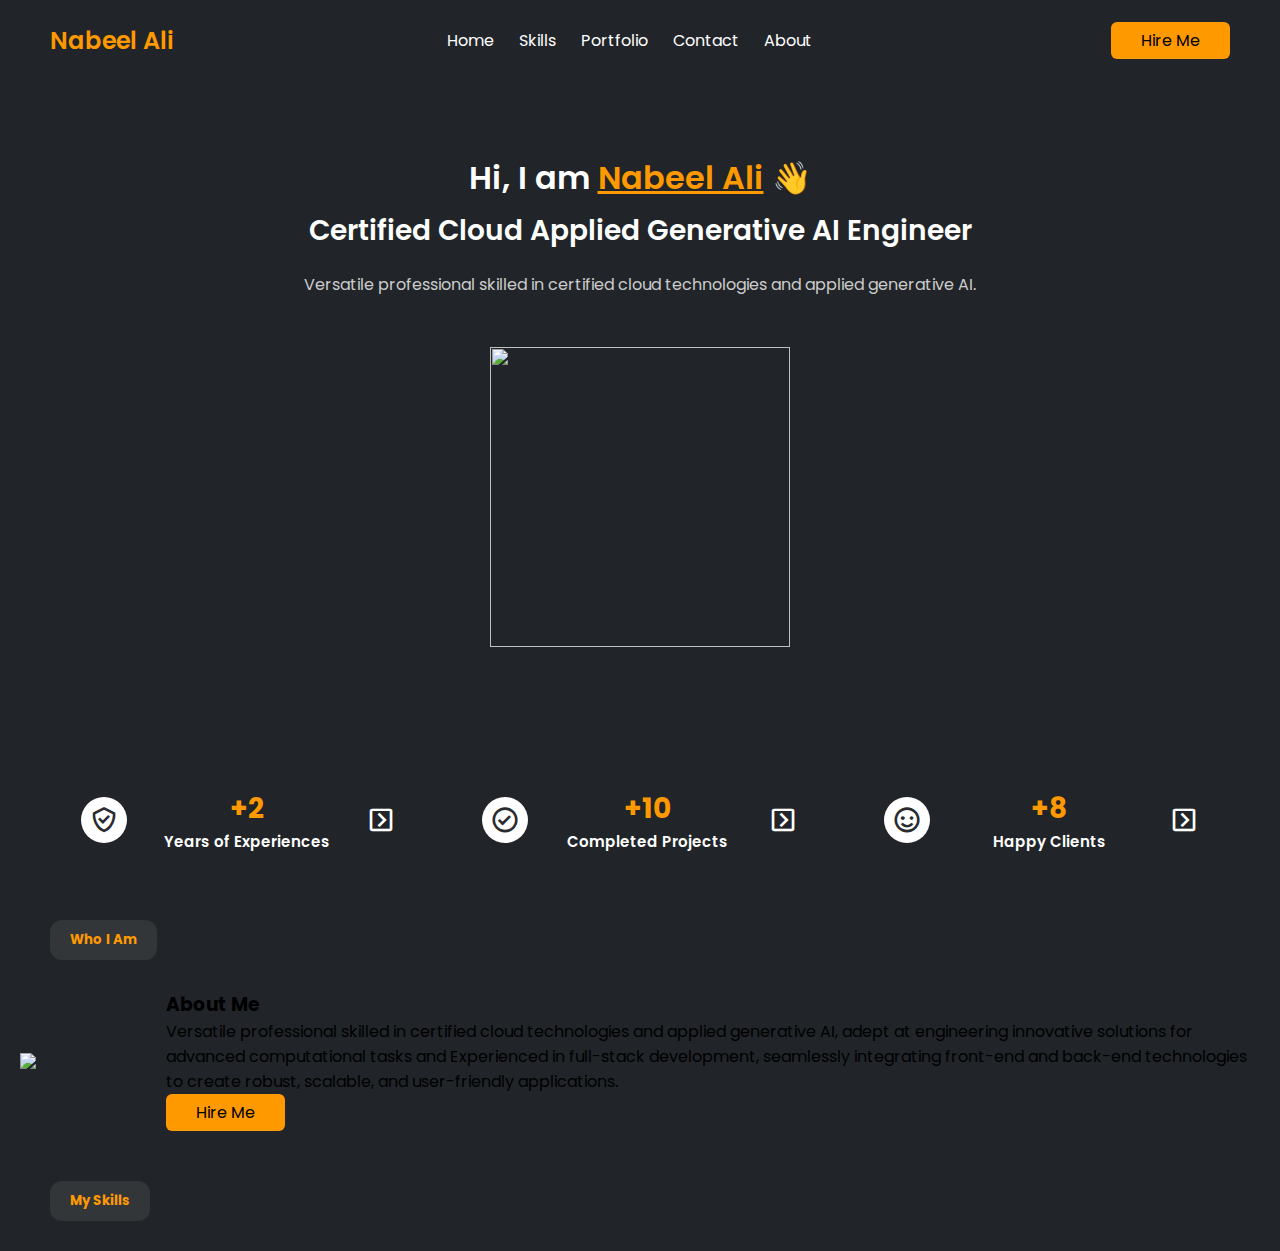
==== personal portfolio website/index.html @ 270018e7 "Add files via upload" ====
<!DOCTYPE html>
<html lang="en">
<head>
    <meta charset="UTF-8">
    <meta name="viewport" content="width=device-width, initial-scale=1.0">
    <link href='https://unpkg.com/boxicons@2.1.4/css/boxicons.min.css' rel='stylesheet'>
    <link rel="stylesheet" href="style.css">
    <title>Nabeel Ali  |  Certified GenEng</title>
</head>

<body>
    
    <div class="navbar">   
    <h2>Nabeel Ali</h2>
    <ul>
        <li><a href="#">Home</a></li>
        <li><a href="#">Skills</a></li>
        <li><a href="#">Portfolio</a></li>
        <li><a href="#">Contact</a></li>
        <li><a href="#">About</a></li>
    </ul> 
    <button class="hire-btn">Hire Me</button>
</div>

<div class="main">
    <h4>Hi, I am <span>Nabeel Ali</span> &#128075;</h4>
    <p class="title">Certified Cloud Applied Generative AI Engineer</p>
    <p class="subtitle">Versatile professional skilled in certified cloud technologies and applied generative AI.</p>
    <img src="na.png">
</div>

<div class="guarantee">
    <div class="item">
        <div class="icon">
            <i class='bx bx-check-shield'></i>
        </div>
        <div class="info">
            <h3>+2</h3>
            <p>Years of Experiences</p>
        </div>
        <i class='bx bx-chevron-right-square'></i>
    </div>
    <div class="item">
        <div class="icon">
            <i class='bx bx-check-circle'></i>
        </div>
        <div class="info">
            <h3>+10</h3>
            <p>Completed Projects</p>
        </div>
        <i class='bx bx-chevron-right-square'></i>
    </div>
    <div class="item">
        <div class="icon">
            <i class='bx bx-smile'></i>
        </div>
        <div class="info">
            <h3>+8</h3>
            <p>Happy Clients</p>
        </div>
        <i class='bx bx-chevron-right-square'></i>
    </div>
</div>

  <h5 class="seprator">Who I Am</h5>

  <div class="about">
    <img src="image.png">
    <div class="info">
        <h3>About Me</h3>
        <p>Versatile professional skilled in certified cloud technologies and applied generative AI, adept at engineering innovative solutions for advanced computational tasks and Experienced in full-stack development, seamlessly integrating front-end and back-end technologies to create robust, scalable, and user-friendly applications.</p>
        <button class="hire-btn">Hire Me</button>
    </div>
  </div>

  <h5 class="seprator">My Skills</h5>

</body>
</html>
---- personal portfolio website/style.css ----
@import url('https://fonts.googleapis.com/css2?family=Poppins:ital,wght@0,100;0,200;0,300;0,400;0,500;0,600;0,700;0,800;0,900;1,100;1,200;1,300;1,400;1,500;1,600;1,700;1,800;1,900&display=swap');

*{
    margin: 0;
    padding: 0;
    box-sizing: border-box;
    font-family: 'Poppins', sans-serif;
}

body{
    height: 100vh;
    background: #212529;
}

.navbar{
    display: flex;
    align-items: center;
    justify-content: space-between;
    height: 80px;
    padding: 0 50px;
}

.navbar h2{
    color: #FF9900;
    font-weight: 600;
}

.navbar ul{
    display: flex;
}

.navbar ul li{
    list-style: none;
}

.navbar ul li a{
    text-decoration: none;
    color: #fff;
    font-size: 16px;
    margin-right: 25px;
    transition: color 0.3 ease;
}

.navbar ul li:hover a{
    color: #fba827;
}

.navbar ul li:last-child a{
    margin: o;
}

.hire-btn{
    background: #FF9900;
    padding: 6px 30px;
    border: none;
    font-size: 16px;
    cursor: pointer;
    border-radius: 6px;
    transition: background-color 0.3 ease;
}

.hire-btn:hover{
    background: #fba827;
}

.main{
    height: 640px;
    display: flex;
    flex-direction: column;
    align-items: center;
    justify-content: center;
}

.main h4{
    font-size: 32px;
    color: #fff;
    font-weight: 600;
}

.main h4 span{
    color: #FF9900;
    text-decoration: underline;
}

.main p.title{
    font-size: 28px;
    font-weight: 600;
    color: #fff;
    margin-top: 8px;
}

.main p.subtitle{
    font-size: 16px;
    color: #ccc;
    margin-top: 20px;

}

.main img{
    width: 300px;
    height: 300px;
    margin-top: 50px;
}

.guarantee{
    margin-top: 50px;
    padding: 0 50px;
    display: flex;
    flex-wrap: nowrap;
    gap: 24px;
}

.guarantee .item{
    color: #292b2e;
    display: flex;
    justify-content: space-between;
    align-items: center;
    height: 100px;
    width: 100%;
    border-radius: 10px;
    padding: 0 30px;
    border: 1px solid transparent;
    cursor: pointer;
    transition: all 0.3s ease;
}

.guarantee .item:hover{
    border-color: #FF9900;
}

.guarantee .item .icon{
    width: 46px;
    height: 46px;
    background: #fff;
    border-radius: 50%;
    display: flex;
    align-items: center;
    justify-content: center;
    transition: background-color 0.3s ease;

}

.guarantee .item:hover .icon{
    background-color: #fba827;
}

.guarantee .item .icon i{
    font-size: 30px;
}

.guarantee .item .info{
    display: flex;
    flex-direction: column;
    align-items: center;
}

.guarantee .item .info h3{
    color: #FF9900;
    font-size: 28px;
}

.guarantee .item .info p{
    color: #fff;
    font-size: 15px;
    font-weight: 600;
}

.guarantee .item > i{
    color: #fff;
    font-size: 30px;
    transition: color 0.3 ease;
}

.guarantee .item:hover > i{
    color: #fba827;
}

.seprator{
    margin: 50px 50px 30px;
    padding: 10px 20px;
    background: rgba(255, 255, 255, 0.08);
    display: inline-block;
    color: #FF9900;
    border-radius: 12px;
}

.about{
    display: flex;
    justify-content: space-between;
    align-items: center;
    gap: 40px;
    padding: 0 20px;
}

.about img{
    width: 250px;
}
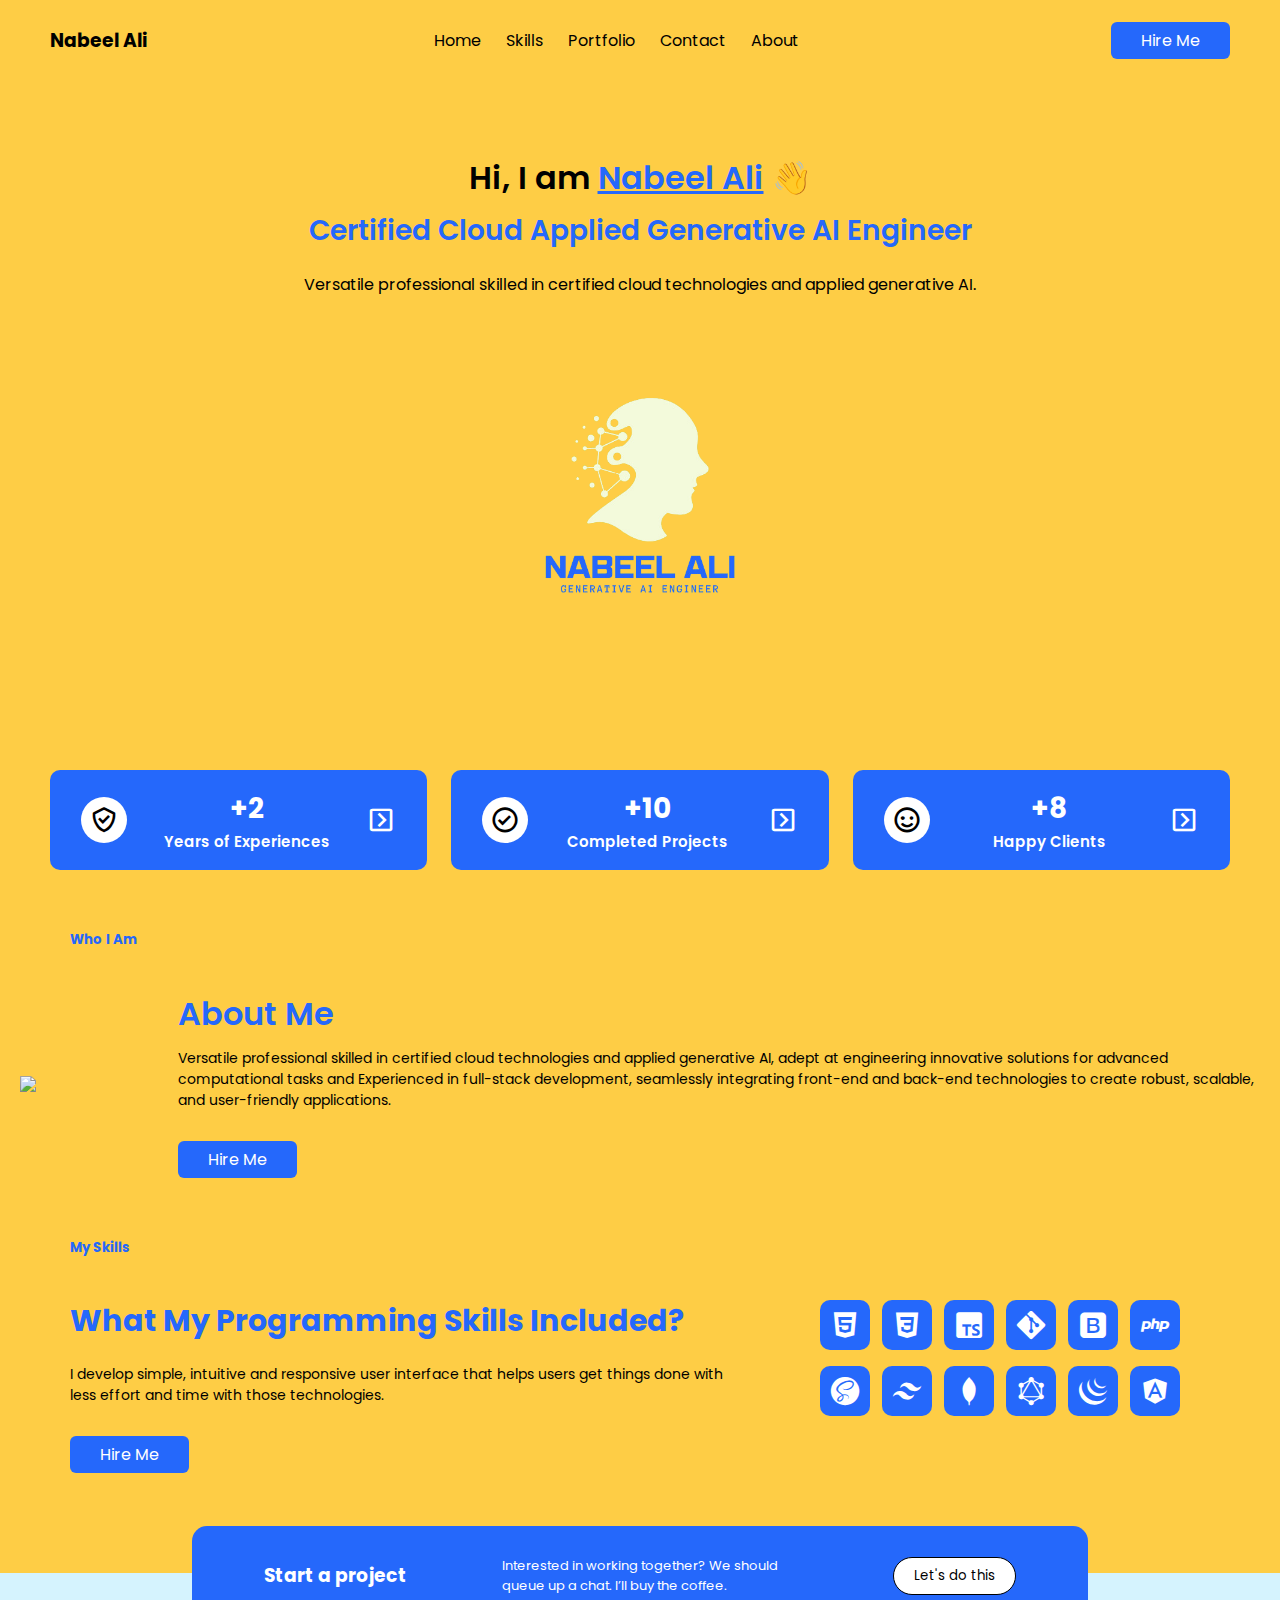
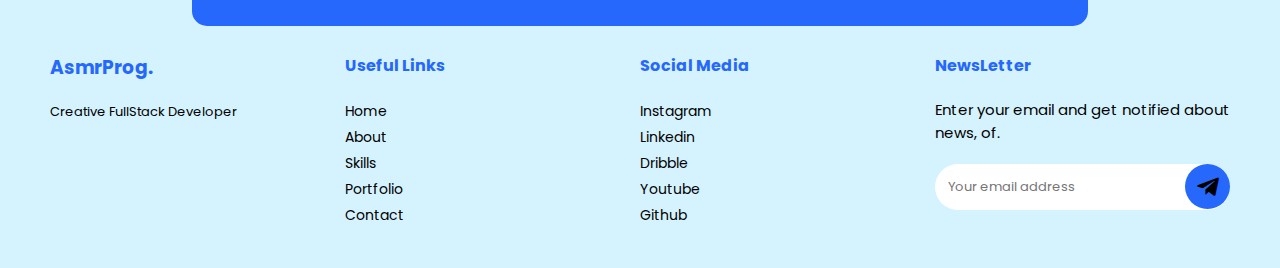
==== commit 754fb218: "Personal Portfolio Website" ====
--- a/personal portfolio website/index.html
+++ b/personal portfolio website/index.html
@@ -1,79 +1,179 @@
-<!DOCTYPE html>
-<html lang="en">
-<head>
-    <meta charset="UTF-8">
-    <meta name="viewport" content="width=device-width, initial-scale=1.0">
-    <link href='https://unpkg.com/boxicons@2.1.4/css/boxicons.min.css' rel='stylesheet'>
-    <link rel="stylesheet" href="style.css">
-    <title>Nabeel Ali  |  Certified GenEng</title>
-</head>
-
-<body>
-    
-    <div class="navbar">   
-    <h2>Nabeel Ali</h2>
-    <ul>
-        <li><a href="#">Home</a></li>
-        <li><a href="#">Skills</a></li>
-        <li><a href="#">Portfolio</a></li>
-        <li><a href="#">Contact</a></li>
-        <li><a href="#">About</a></li>
-    </ul> 
-    <button class="hire-btn">Hire Me</button>
-</div>
-
-<div class="main">
-    <h4>Hi, I am <span>Nabeel Ali</span> &#128075;</h4>
-    <p class="title">Certified Cloud Applied Generative AI Engineer</p>
-    <p class="subtitle">Versatile professional skilled in certified cloud technologies and applied generative AI.</p>
-    <img src="na.png">
-</div>
-
-<div class="guarantee">
-    <div class="item">
-        <div class="icon">
-            <i class='bx bx-check-shield'></i>
-        </div>
-        <div class="info">
-            <h3>+2</h3>
-            <p>Years of Experiences</p>
-        </div>
-        <i class='bx bx-chevron-right-square'></i>
-    </div>
-    <div class="item">
-        <div class="icon">
-            <i class='bx bx-check-circle'></i>
-        </div>
-        <div class="info">
-            <h3>+10</h3>
-            <p>Completed Projects</p>
-        </div>
-        <i class='bx bx-chevron-right-square'></i>
-    </div>
-    <div class="item">
-        <div class="icon">
-            <i class='bx bx-smile'></i>
-        </div>
-        <div class="info">
-            <h3>+8</h3>
-            <p>Happy Clients</p>
-        </div>
-        <i class='bx bx-chevron-right-square'></i>
-    </div>
-</div>
-
-  <h5 class="seprator">Who I Am</h5>
-
-  <div class="about">
-    <img src="image.png">
-    <div class="info">
-        <h3>About Me</h3>
-        <p>Versatile professional skilled in certified cloud technologies and applied generative AI, adept at engineering innovative solutions for advanced computational tasks and Experienced in full-stack development, seamlessly integrating front-end and back-end technologies to create robust, scalable, and user-friendly applications.</p>
-        <button class="hire-btn">Hire Me</button>
-    </div>
-  </div>
-
-  <h5 class="seprator">My Skills</h5>
-
-</body>
-</html>+<!DOCTYPE html>
+<html lang="en">
+<head>
+    <meta charset="UTF-8">
+    <meta name="viewport" content="width=device-width, initial-scale=1.0">
+    <link href='https://unpkg.com/boxicons@2.1.4/css/boxicons.min.css' rel='stylesheet'>
+    <link rel="stylesheet" href="style.css">
+    <title>Nabeel Ali  |  Certified GenEng</title>
+</head>
+
+<body>
+    
+    <div class="navbar">   
+    <h3>Nabeel Ali</h3>
+    <ul>
+        <li><a href="#">Home</a></li>
+        <li><a href="#">Skills</a></li>
+        <li><a href="#">Portfolio</a></li>
+        <li><a href="#">Contact</a></li>
+        <li><a href="#">About</a></li>
+    </ul> 
+    <button class="hire-btn">Hire Me</button>
+</div>
+
+<div class="main">
+    <h4>Hi, I am <span>Nabeel Ali</span> &#128075;</h4>
+    <p class="title">Certified Cloud Applied Generative AI Engineer</p>
+    <p class="subtitle">Versatile professional skilled in certified cloud technologies and applied generative AI.</p>
+    <img src="logo.png">
+</div>
+
+<div class="guarantee">
+    <div class="item">
+        <div class="icon">
+            <i class='bx bx-check-shield'></i>
+        </div>
+        <div class="info">
+            <h3>+2</h3>
+            <p>Years of Experiences</p>
+        </div>
+        <i class='bx bx-chevron-right-square'></i>
+    </div>
+    <div class="item">
+        <div class="icon">
+            <i class='bx bx-check-circle'></i>
+        </div>
+        <div class="info">
+            <h3>+10</h3>
+            <p>Completed Projects</p>
+        </div>
+        <i class='bx bx-chevron-right-square'></i>
+    </div>
+    <div class="item">
+        <div class="icon">
+            <i class='bx bx-smile'></i>
+        </div>
+        <div class="info">
+            <h3>+8</h3>
+            <p>Happy Clients</p>
+        </div>
+        <i class='bx bx-chevron-right-square'></i>
+    </div>
+</div>
+
+  <h5 class="seprator">Who I Am</h5>
+
+  <div class="about">
+    <img src="mainimage.png">
+    <div class="info">
+        <h3>About Me</h3>
+        <p>Versatile professional skilled in certified cloud technologies and applied generative AI, adept at engineering innovative solutions for advanced computational tasks and Experienced in full-stack development, seamlessly integrating front-end and back-end technologies to create robust, scalable, and user-friendly applications.</p>
+        <button class="hire-btn">Hire Me</button>
+    </div>
+  </div>
+
+  <h5 class="seprator">My Skills</h5>
+  <div class="skills">
+    <div class="left">
+        <div class="info">
+            <h3>What My Programming Skills Included?</h3>
+            <p>
+                I develop simple, intuitive and responsive user interface that helps users get things done with less
+                effort and time with those technologies.
+            </p>
+        </div>
+        <button class="hire-btn">Hire Me</button>
+    </div>
+
+    <div class="right">
+        <div class="item">
+            <i class='bx bxl-html5'></i>
+        </div>
+        <div class="item">
+            <i class='bx bxl-css3'></i>
+        </div>
+        <div class="item">
+            <i class='bx bxl-typescript'></i>
+        </div>
+        <div class="item">
+            <i class='bx bxl-git'></i>
+        </div>
+        <div class="item">
+            <i class='bx bxl-bootstrap'></i>
+        </div>
+        <div class="item">
+            <i class='bx bxl-php'></i>
+        </div>
+        <div class="item">
+            <i class='bx bxl-sass'></i>
+        </div>
+        <div class="item">
+            <i class='bx bxl-tailwind-css'></i>
+        </div>
+        <div class="item">
+            <i class='bx bxl-mongodb'></i>
+        </div>
+        <div class="item">
+            <i class='bx bxl-graphql'></i>
+        </div>
+        <div class="item">
+            <i class='bx bxl-jquery'></i>
+        </div>
+        <div class="item">
+            <i class='bx bxl-angular'></i>
+        </div>
+    </div>
+
+</div>
+
+<footer>
+    <div class="start">
+        <h3>Start a project</h3>
+        <p>Interested in working together? We should queue up a chat. I’ll buy the coffee.</p>
+        <button>Let's do this</button>
+    </div>
+
+    <div class="cols">
+        <div class="about-col">
+            <h3>AsmrProg.</h3>
+            <p>Creative FullStack Developer</p>
+        </div>
+
+        <div class="links-col">
+            <h4>Useful Links</h4>
+            <a href="#">Home</a>
+            <a href="#">About</a>
+            <a href="#">Skills</a>
+            <a href="#">Portfolio</a>
+            <a href="#">Contact</a>
+        </div>
+
+        <div class="links-col">
+            <h4>Social Media</h4>
+            <a href="#">Instagram</a>
+            <a href="#">Linkedin</a>
+            <a href="#">Dribble</a>
+            <a href="#">Youtube</a>
+            <a href="#">Github</a>
+        </div>
+
+        <div class="news-col">
+            <h4>NewsLetter</h4>
+            <p>Enter your email and get notified about news, of.</p>
+
+            <form>
+                <input type="email" placeholder="Your email address">
+                <button><i class='bx bxl-telegram'></i></button>
+            </form>
+            
+          
+        </div>
+
+    </div>
+
+</footer>
+
+</body>
+
+</html>
--- a/personal portfolio website/style.css
+++ b/personal portfolio website/style.css
@@ -1,197 +1,576 @@
-@import url('https://fonts.googleapis.com/css2?family=Poppins:ital,wght@0,100;0,200;0,300;0,400;0,500;0,600;0,700;0,800;0,900;1,100;1,200;1,300;1,400;1,500;1,600;1,700;1,800;1,900&display=swap');
-
-*{
-    margin: 0;
-    padding: 0;
-    box-sizing: border-box;
-    font-family: 'Poppins', sans-serif;
-}
-
-body{
-    height: 100vh;
-    background: #212529;
-}
-
-.navbar{
-    display: flex;
-    align-items: center;
-    justify-content: space-between;
-    height: 80px;
-    padding: 0 50px;
-}
-
-.navbar h2{
-    color: #FF9900;
-    font-weight: 600;
-}
-
-.navbar ul{
-    display: flex;
-}
-
-.navbar ul li{
-    list-style: none;
-}
-
-.navbar ul li a{
-    text-decoration: none;
-    color: #fff;
-    font-size: 16px;
-    margin-right: 25px;
-    transition: color 0.3 ease;
-}
-
-.navbar ul li:hover a{
-    color: #fba827;
-}
-
-.navbar ul li:last-child a{
-    margin: o;
-}
-
-.hire-btn{
-    background: #FF9900;
-    padding: 6px 30px;
-    border: none;
-    font-size: 16px;
-    cursor: pointer;
-    border-radius: 6px;
-    transition: background-color 0.3 ease;
-}
-
-.hire-btn:hover{
-    background: #fba827;
-}
-
-.main{
-    height: 640px;
-    display: flex;
-    flex-direction: column;
-    align-items: center;
-    justify-content: center;
-}
-
-.main h4{
-    font-size: 32px;
-    color: #fff;
-    font-weight: 600;
-}
-
-.main h4 span{
-    color: #FF9900;
-    text-decoration: underline;
-}
-
-.main p.title{
-    font-size: 28px;
-    font-weight: 600;
-    color: #fff;
-    margin-top: 8px;
-}
-
-.main p.subtitle{
-    font-size: 16px;
-    color: #ccc;
-    margin-top: 20px;
-
-}
-
-.main img{
-    width: 300px;
-    height: 300px;
-    margin-top: 50px;
-}
-
-.guarantee{
-    margin-top: 50px;
-    padding: 0 50px;
-    display: flex;
-    flex-wrap: nowrap;
-    gap: 24px;
-}
-
-.guarantee .item{
-    color: #292b2e;
-    display: flex;
-    justify-content: space-between;
-    align-items: center;
-    height: 100px;
-    width: 100%;
-    border-radius: 10px;
-    padding: 0 30px;
-    border: 1px solid transparent;
-    cursor: pointer;
-    transition: all 0.3s ease;
-}
-
-.guarantee .item:hover{
-    border-color: #FF9900;
-}
-
-.guarantee .item .icon{
-    width: 46px;
-    height: 46px;
-    background: #fff;
-    border-radius: 50%;
-    display: flex;
-    align-items: center;
-    justify-content: center;
-    transition: background-color 0.3s ease;
-
-}
-
-.guarantee .item:hover .icon{
-    background-color: #fba827;
-}
-
-.guarantee .item .icon i{
-    font-size: 30px;
-}
-
-.guarantee .item .info{
-    display: flex;
-    flex-direction: column;
-    align-items: center;
-}
-
-.guarantee .item .info h3{
-    color: #FF9900;
-    font-size: 28px;
-}
-
-.guarantee .item .info p{
-    color: #fff;
-    font-size: 15px;
-    font-weight: 600;
-}
-
-.guarantee .item > i{
-    color: #fff;
-    font-size: 30px;
-    transition: color 0.3 ease;
-}
-
-.guarantee .item:hover > i{
-    color: #fba827;
-}
-
-.seprator{
-    margin: 50px 50px 30px;
-    padding: 10px 20px;
-    background: rgba(255, 255, 255, 0.08);
-    display: inline-block;
-    color: #FF9900;
-    border-radius: 12px;
-}
-
-.about{
-    display: flex;
-    justify-content: space-between;
-    align-items: center;
-    gap: 40px;
-    padding: 0 20px;
-}
-
-.about img{
-    width: 250px;
+@import url('https://fonts.googleapis.com/css2?family=Poppins:ital,wght@0,100;0,200;0,300;0,400;0,500;0,600;0,700;0,800;0,900;1,100;1,200;1,300;1,400;1,500;1,600;1,700;1,800;1,900&display=swap');
+
+*{
+    margin: 0;
+    padding: 0;
+    box-sizing: border-box;
+    font-family: 'Poppins', sans-serif;
+}
+
+body{
+    height: 100vh;
+    background: #FECD45;
+}
+
+.navbar{
+    display: flex;
+    align-items: center;
+    justify-content: space-between;
+    height: 80px;
+    padding: 0 50px;
+}
+
+.navbar h2{
+    color: #2568FB;
+    font-weight: 600;
+}
+
+.navbar ul{
+    display: flex;
+}
+
+.navbar ul li{
+    list-style: none;
+}
+
+.navbar ul li a{
+    text-decoration: none;
+    color: black;
+    font-size: 16px;
+    margin-right: 25px;
+    transition: color 0.3 ease;
+}
+
+.navbar ul li:hover a{
+    color: #2568FB;
+}
+
+.navbar ul li:last-child a{
+    margin: o;
+}
+
+.hire-btn{
+    background: #2568FB;
+    color: white;
+    padding: 6px 30px;
+    border: none;
+    font-size: 16px;
+    cursor: pointer;
+    border-radius: 6px;
+    transition: background-color 0.3 ease;
+}
+
+.hire-btn:hover{
+    background: darkblue;
+}
+
+.main{
+    height: 640px;
+    display: flex;
+    flex-direction: column;
+    align-items: center;
+    justify-content: center;
+}
+
+.main h4{
+    font-size: 32px;
+    color: black;
+    font-weight: 600;
+}
+
+.main h4 span{
+    color: #2568FB;
+    text-decoration: underline;
+}
+
+.main p.title{
+    font-size: 28px;
+    font-weight: 600;
+    color: #2568FB;
+    margin-top: 8px;
+}
+
+.main p.subtitle{
+    font-size: 16px;
+    color: black;
+    margin-top: 20px;
+
+}
+
+.main img{
+    width: 300px;
+    height: 300px;
+    margin-top: 50px;
+}
+
+.guarantee{
+    margin-top: 50px;
+    padding: 0 50px;
+    display: flex;
+    flex-wrap: nowrap;
+    gap: 24px;
+}
+
+.guarantee .item{
+    background-color: #2568FB;
+    color: white;
+    display: flex;
+    justify-content: space-between;
+    align-items: center;
+    height: 100px;
+    width: 100%;
+    border-radius: 10px;
+    padding: 0 30px;
+    border: 1px solid transparent;
+    cursor: pointer;
+    transition: all 0.3s ease;
+}
+
+.guarantee .item:hover{
+    border-color: white;
+}
+
+.guarantee .item .icon{
+    color: black;
+    width: 46px;
+    height: 46px;
+    background: white;
+    border-radius: 50%;
+    display: flex;
+    align-items: center;
+    justify-content: center;
+    transition: background-color 0.3s ease;
+
+}
+
+.guarantee .item:hover .icon{
+    background-color: #d5f3fe;
+}
+
+.guarantee .item .icon i{
+    font-size: 30px;
+}
+
+.guarantee .item .info{
+    display: flex;
+    flex-direction: column;
+    align-items: center;
+}
+
+.guarantee .item .info h3{
+    color: white;
+    font-size: 28px;
+}
+
+.guarantee .item .info p{
+    color: white;
+    font-size: 15px;
+    font-weight: 600;
+}
+
+.guarantee .item > i{
+    color: white;
+    font-size: 30px;
+    transition: color 0.3 ease;
+}
+
+.guarantee .item:hover > i{
+    color: #d5f3fe;
+}
+
+.seprator{
+    margin: 50px 50px 30px;
+    padding: 10px 20px;
+    background: #000(255, 255, 255, 0.08);
+    display: inline-block;
+    color: #2568FB;
+    border-radius: 12px;
+}
+
+.about{
+    display: flex;
+    justify-content: space-between;
+    align-items: center;
+    gap: 40px;
+    padding: 0 20px;
+}
+
+.about img{
+    width: 250px;
+}
+
+.about .info h3{
+    color: #2568FB;
+    font-size: 32px;
+    font-weight: 600;
+    margin-bottom: 10px;
+}
+
+.about .info p{
+    color: black;
+    font-size: 14px;
+}
+
+.about .info button{
+    margin-top: 30px;
+}
+
+.skills{
+    display: flex;
+    justify-content: space-around;
+    padding: 0 50px;
+}
+
+.skills .left{
+    width: 680px;
+}
+
+.skills .left .info h3{
+    color: #2568FB;
+    font-size: 30px;
+    margin-bottom: 20px;
+}
+
+.skills .left .info p{
+    color: black;
+    font-size: 14px;
+}
+
+.skills .left button{
+    margin-top: 30px;
+}
+
+.skills .right{
+    width: 420px;
+    height: 120px;
+    display: flex;
+    align-items: center;
+    justify-content: center;
+    flex-wrap: wrap;
+    gap: 12px;
+}
+
+.skills .right .item{
+    display: flex;
+    align-items: center;
+    justify-content: center;
+    background: #2568FB;
+    width: 50px;
+    height: 50px;
+    border-radius: 10px;
+}
+
+.skills .right .item i{
+    font-size: 34px;
+    color: white;
+}
+
+footer{
+    position: relative;
+    background: #d5f3fe;
+    padding: 80px 50px 40px;
+    margin-top: 100px;
+}
+
+footer .start{
+    display: flex;
+    align-items: center;
+    justify-content: space-around;
+    position: absolute;
+    background-color: #2568FB;
+    padding: 30px 25px;
+    border-radius: 15px;
+    width: 70%;
+    top: -16%;
+    left: 15%;
+    color: white;
+}
+
+footer .start p{
+    color: white;
+    font-size: 13px;
+    width: 35%;
+}
+
+footer .start button{
+    background: white;
+    border: 1px solid #000;
+    cursor: pointer;
+    padding: 8px 20px;
+    border-radius: 100px;
+    transition: all 0.3s ease;
+}
+
+footer .start button:hover{
+    background-color: #d5f3fe;
+    border-color: #d5f3fe;
+}
+
+footer .cols{
+    display: flex;
+    align-items: start;
+}
+
+footer .cols .about-col{
+    flex: 3;
+}
+
+footer .cols .about-col h3{
+    color: #2568FB;
+    margin-bottom: 20px;
+}
+
+footer .cols .about-col p{
+    color: black;
+    font-size: 13px;
+}
+
+footer .cols .links-col{
+    flex: 3;
+}
+
+footer .cols .links-col h4, footer .cols .news-col h4{
+    color: #2568FB;
+    margin-bottom: 20px;
+}
+
+footer .cols .links-col a{
+    display: block;
+    text-decoration: none;
+    color: black;
+    font-size: 14px;
+    line-height: 26px;
+    transition: color 0.3s ease;
+}
+
+footer .cols .links-col a:hover{
+    color: #2568FB;
+}
+
+footer .cols .news-col{
+    flex: 3;
+}
+
+footer .cols .news-col p{
+    color: black;
+    font-size: 15px;
+}
+
+footer .cols .news-col form{
+    width: 100%;
+    margin-top: 20px;
+    position: relative;
+}
+
+footer .cols .news-col form input{
+    width: 100%;
+    background: white;
+    border: none;
+    padding: 13px;
+    border-radius: 100px;
+    font-weight: 400;
+    font-size: 13px;
+}
+
+footer .cols .news-col form button{
+    display: flex;
+    align-items: center;
+    justify-content: center;
+    width: 45px;
+    height: 45px;
+    background: #2568FB;
+    border: none;
+    border-radius: 50%;
+    position: absolute;
+    top: 0;
+    right: 0;
+    cursor: pointer;
+    transition: background-color 0.3s ease;
+}
+
+footer .cols .news-col form button:hover{
+    background-color: darkblue;
+}
+
+footer .cols .news-col form button i{
+    font-size: 26px;
+}
+
+@media screen and (max-width: 1100px) {
+    .guarantee{
+        flex-wrap: wrap;
+        gap: 10px;
+    }
+
+    .guarantee .item{
+        flex-basis: 49%;
+    }
+
+    .skills{
+        justify-content: space-between;
+        gap: 20px;
+    }
+
+    .skills .left{
+        width: 500px;
+    }
+
+    .skills .left .info h3{
+        font-size: 22px;
+    }
+
+    .skills .left .info p{
+        font-size: 12px;
+    }
+
+    footer{
+        margin-top: 150px;
+    }
+
+    footer .start{
+        width: 90%;
+        left: 5%;
+        top: -20%;
+    }
+
+    footer .cols{
+        flex-wrap: wrap;
+    }
+
+    footer .cols .about-col{
+        flex-basis: 50%;
+    }
+
+    footer .cols .links-col{
+        flex-basis: 50%;
+    }
+
+    footer .cols .news-col{
+        flex-basis: 50%;
+    }
+
+}
+
+@media screen and (max-width: 780px) {
+    
+    .navbar button{
+        display: none;
+    }
+
+    .main h4{
+        font-size: 24px;
+    }
+
+    .main p.title{
+        font-size: 36px;
+    }
+
+    .main p.subtitle{
+        font-size: 14px;
+    }
+
+    .guarantee .item{
+        flex-basis: 100%;
+    }
+
+    .about{
+        flex-wrap: wrap;
+        justify-content: center;
+    }
+
+}
+
+@media screen and (max-width: 650px) {
+    
+    .navbar{
+        justify-content: center;
+    }
+
+    .navbar h2{
+        display: none;
+    }
+
+    .navbar ul li a{
+        font-size: 14px;
+    }
+
+    .main{
+        margin-top: 50px;
+        height: 320px;
+        justify-content: start;
+    }
+
+    .main h4{
+        font-size: 20px;
+    }
+
+    .main p.title{
+        font-size: 28px;
+    }
+
+    .main p.subtitle{
+        font-size: 12px;
+    }
+
+    .main img{
+        margin-top: 40px;
+        width: 150px;
+        height: 150px;
+    }
+
+    .skills{
+        flex-wrap: wrap;
+        justify-content: center;
+    }
+
+    .skills .right{
+        justify-content: space-between;
+    }
+
+    .skills .left .info h3{
+        font-size: 20px;
+    }
+
+    footer .start{
+        top: -8%;
+    }
+
+    footer .start p{
+        display: none;
+    }
+
+    footer .cols .about-col{
+        flex-basis: 100%;
+        margin-bottom: 40px;
+    }
+
+    footer .cols .links-col{
+        flex-basis: 100%;
+        margin-bottom: 20px;
+    }
+
+    footer .cols .news-col{
+        flex-basis: 100%;
+    }
+
+}
+
+@media screen and (max-width: 480px) {
+    
+    .main p.title{
+        font-size: 18px;
+    }
+
+    .main p.subtitle{
+        font-size: 10px;
+    }
+
+    .guarantee .item .info h3{
+        font-size: 20px;
+    }
+
+    .guarantee .item .info p{
+        font-size: 12px;
+    }
+
 }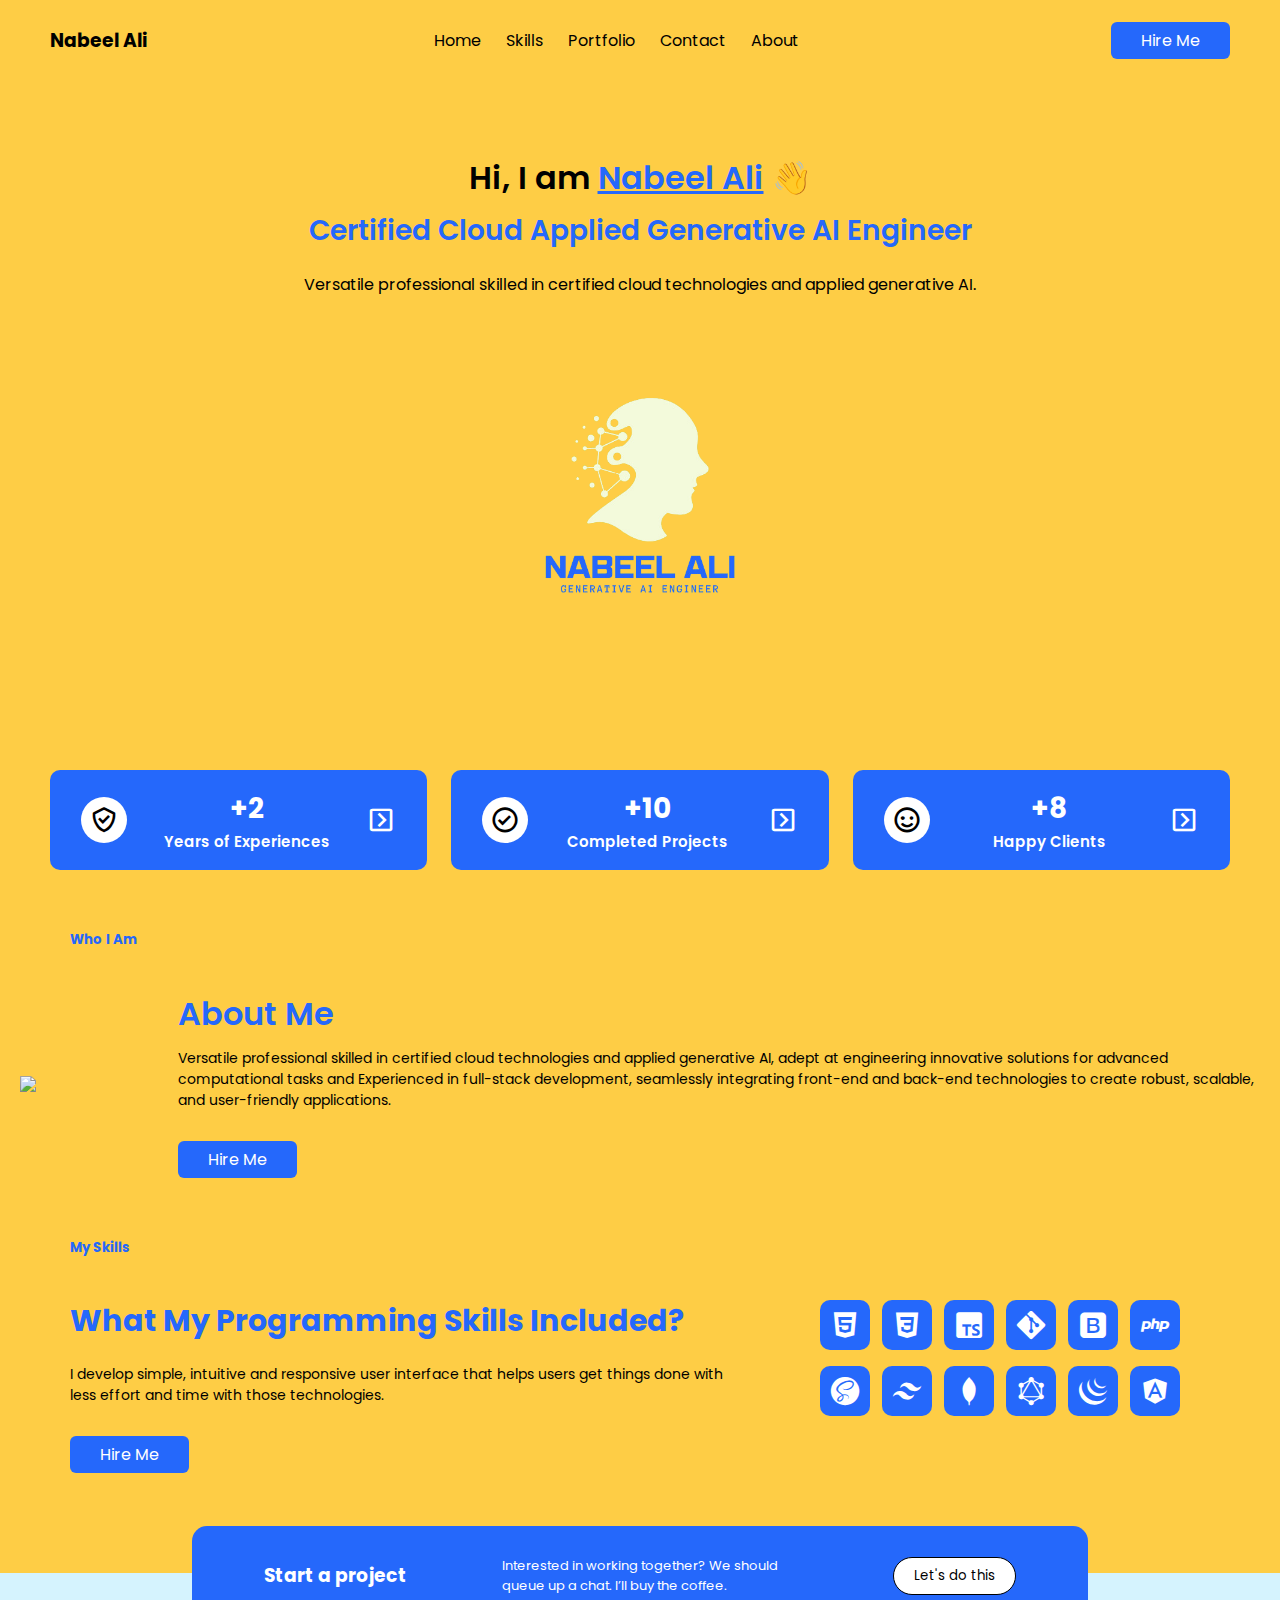
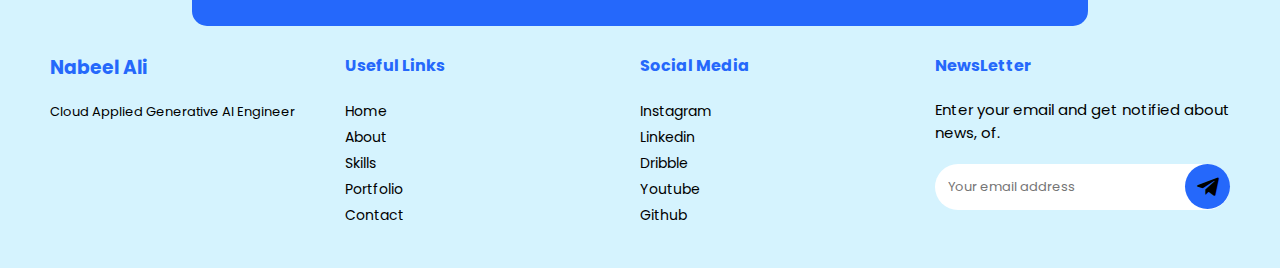
==== commit 2172b14f: "Update index.html" ====
--- a/personal portfolio website/index.html
+++ b/personal portfolio website/index.html
@@ -136,8 +136,8 @@
 
     <div class="cols">
         <div class="about-col">
-            <h3>AsmrProg.</h3>
-            <p>Creative FullStack Developer</p>
+            <h3>Nabeel Ali</h3>
+            <p>Cloud Applied Generative AI Engineer</p>
         </div>
 
         <div class="links-col">
